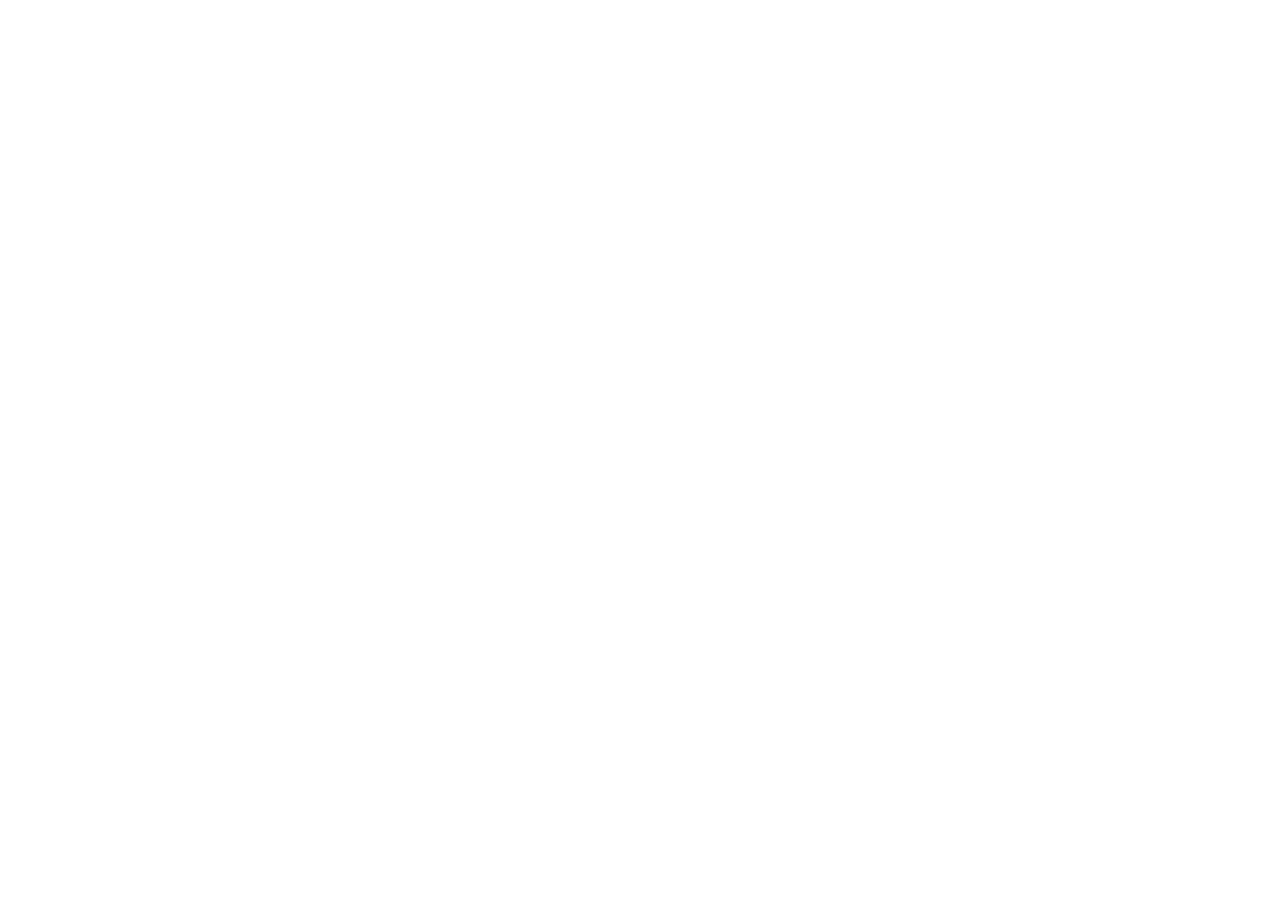
==== index.html @ e5f9848a "add base file structure" ====
<!DOCTYPE html>
<html lang="en">
<head>
  <meta charset="utf-8">
  <title>Confusius quote</title>
  <meta name="viewport" content="width=device-width, initial-scale=1">
</head>
<body>

  
  
</body>
</html>
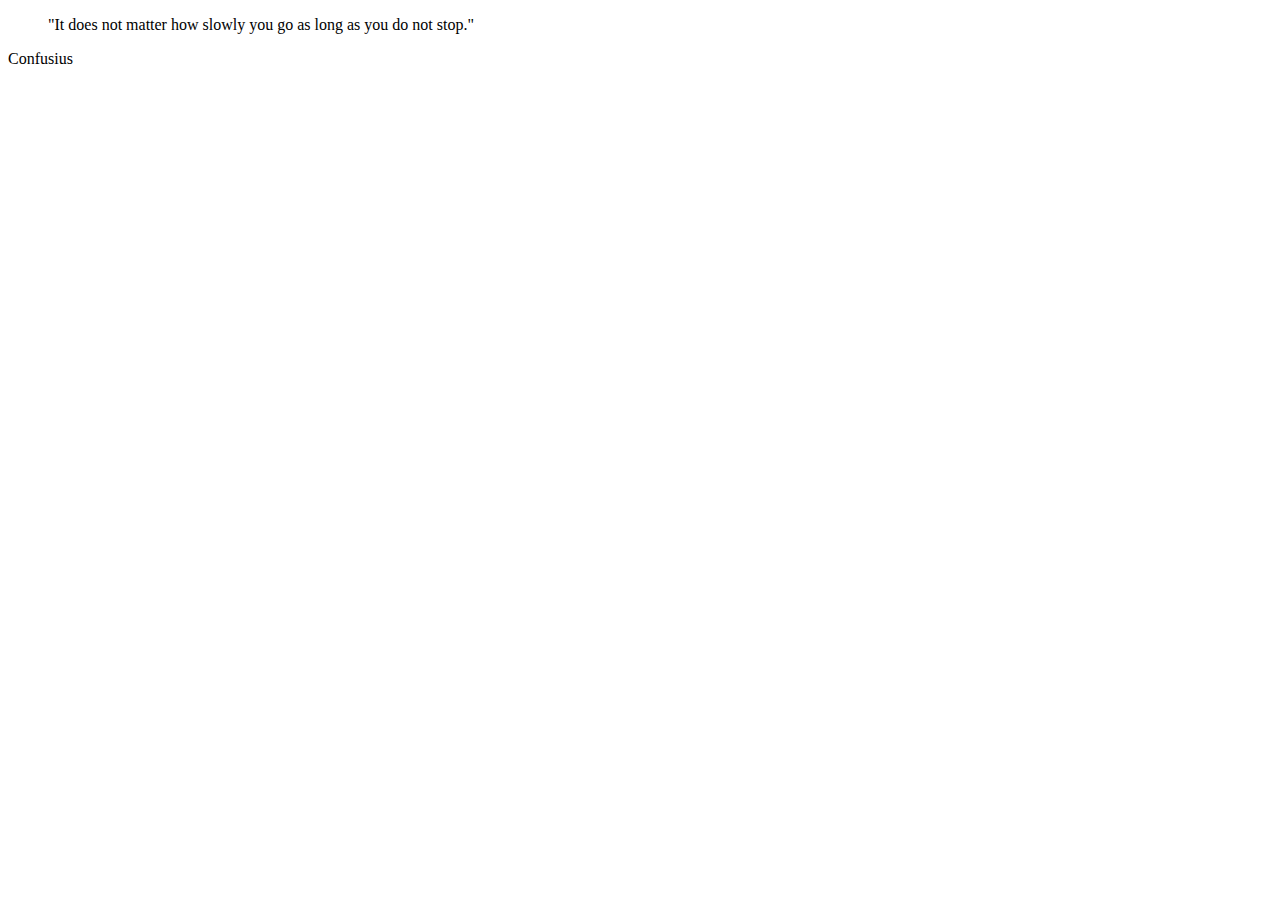
==== commit 20e57f08: "add new files" ====
--- a/index.html
+++ b/index.html
@@ -6,8 +6,9 @@
   <meta name="viewport" content="width=device-width, initial-scale=1">
 </head>
 <body>
-
-  
-  
+  <div>
+    <blockquote>"It does not matter how slowly you go as long as you do not stop."</blockquote>
+    <p>Confusius</p>
+  </div>
 </body>
 </html>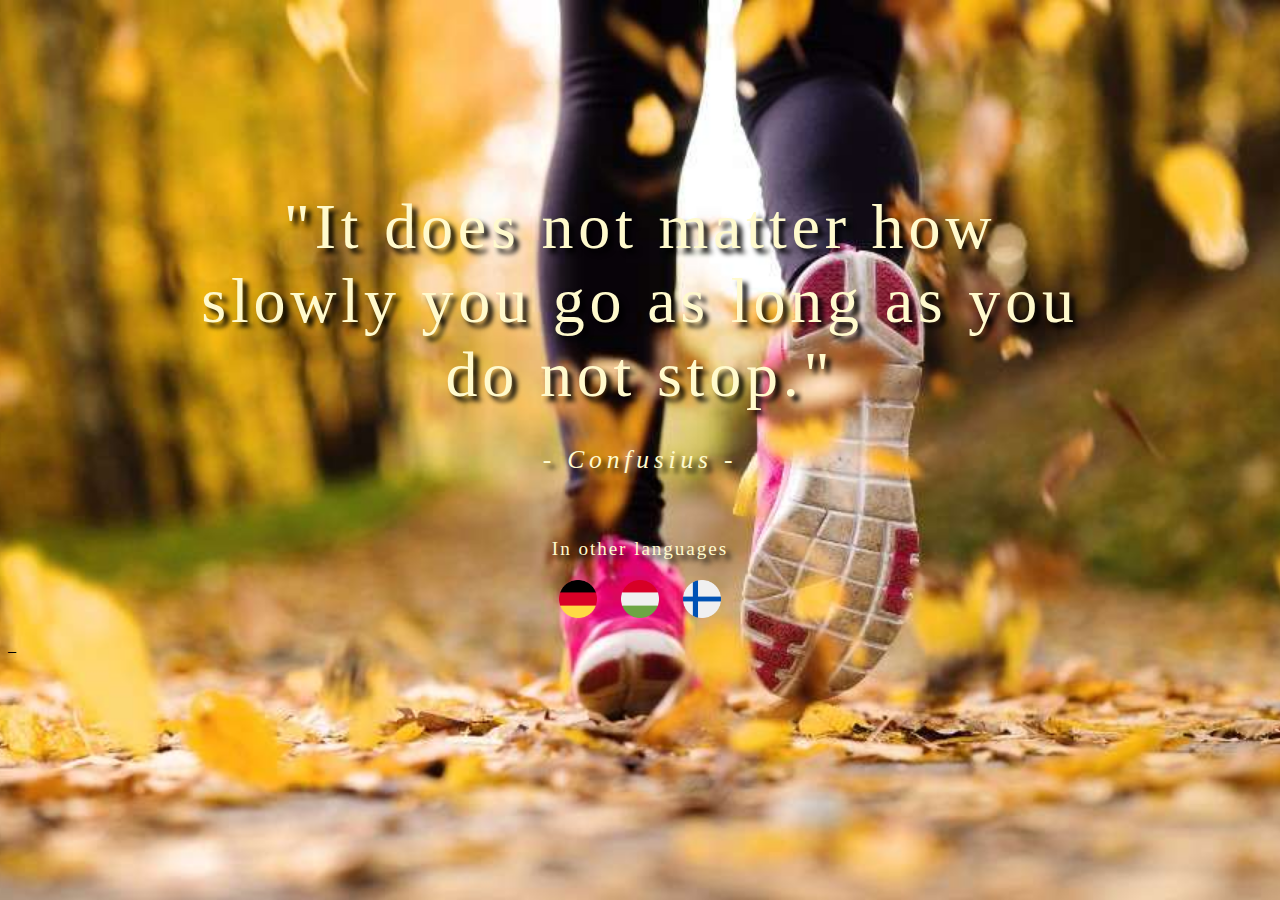
==== commit 80821127: "corrected" ====
--- a/index.html
+++ b/index.html
@@ -1,14 +1,23 @@
 <!DOCTYPE html>
 <html lang="en">
 <head>
+  <link rel="stylesheet" type="text/css" href="main.css">
   <meta charset="utf-8">
   <title>Confusius quote</title>
   <meta name="viewport" content="width=device-width, initial-scale=1">
 </head>
 <body>
-  <div>
+  <div class="quote">
     <blockquote>"It does not matter how slowly you go as long as you do not stop."</blockquote>
-    <p>Confusius</p>
+    <p class="author">- Confusius -</p>
+  </div>
+  <div class="languages">
+    <p>In other languages</p>
+    <p class="flag">
+      <a href="de.html"><img class="nation-pictures" src="assets/germany.png" alt="Germany" ></a>
+      <a href="hu.html"> <img class="nation-pictures" src="assets/hungary.png" alt="Hungary"></a>
+      <a href="fi.html"><img class="nation-pictures" src="assets/finland.png" alt="Finland"></a>
+    </p>
   </div>
 </body>
-</html>+–</html>--- a/main.css
+++ b/main.css
@@ -0,0 +1,50 @@
+body {
+  background: url(assets/runner.jpg) no-repeat center center fixed;
+  background-size: cover;
+}
+
+.quote, .languages {
+  color: rgb(255, 250, 205);
+  text-align: center;
+  text-shadow: 5px 5px 5px black;
+  letter-spacing: 0.3em;
+}
+  
+.quote {
+  margin-top: 15%;
+  margin-left: 10%;
+  margin-right: 10%;
+  
+}
+
+blockquote {
+  font-size: 5vw;
+  font-family: "Brush Script MT";
+}
+
+.author {
+  font-size: 2vw;
+  font-style: italic;
+  margin-top: -3%;
+}
+
+
+.languages {
+  font-size: 1.5vw;
+  margin-top: 5%;
+  letter-spacing: 0.1em;
+}
+
+ .nation-pictures {
+  height: 3%;
+  width: 3%;
+}
+
+.nation-pictures:hover {
+  transform: rotateY(360deg);
+  transition: 0.2s;
+}
+
+.flag {
+  letter-spacing: 1em;
+}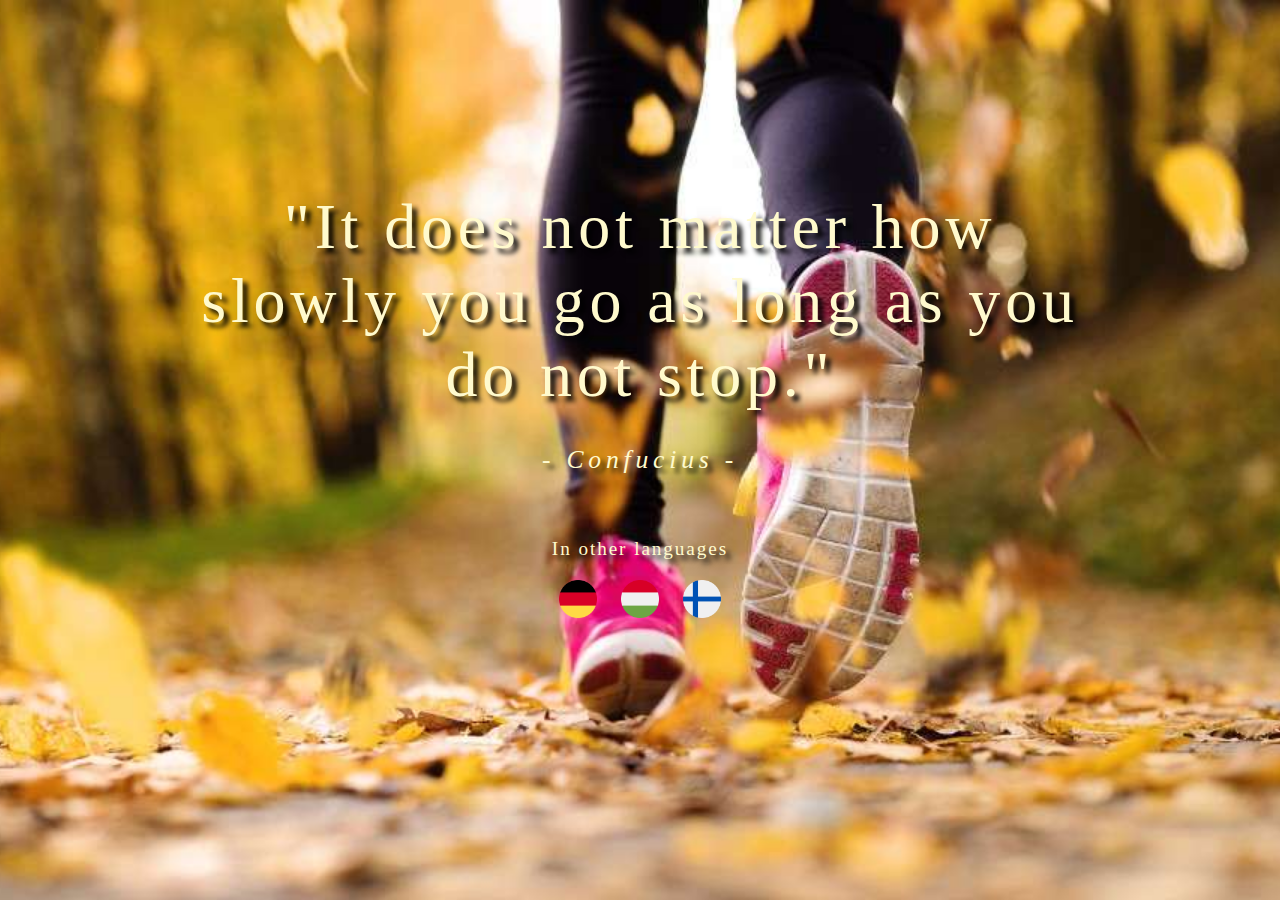
==== commit b11e24aa: "corrected, done" ====
--- a/index.html
+++ b/index.html
@@ -9,7 +9,7 @@
 <body>
   <div class="quote">
     <blockquote>"It does not matter how slowly you go as long as you do not stop."</blockquote>
-    <p class="author">- Confusius -</p>
+    <p class="author">- Confucius -</p>
   </div>
   <div class="languages">
     <p>In other languages</p>
@@ -20,4 +20,4 @@
     </p>
   </div>
 </body>
-–</html>+</html>--- a/main.css
+++ b/main.css
@@ -42,7 +42,7 @@
 
 .nation-pictures:hover {
   transform: rotateY(360deg);
-  transition: 0.2s;
+  transition: rotateY, 0.5s;
 }
 
 .flag {
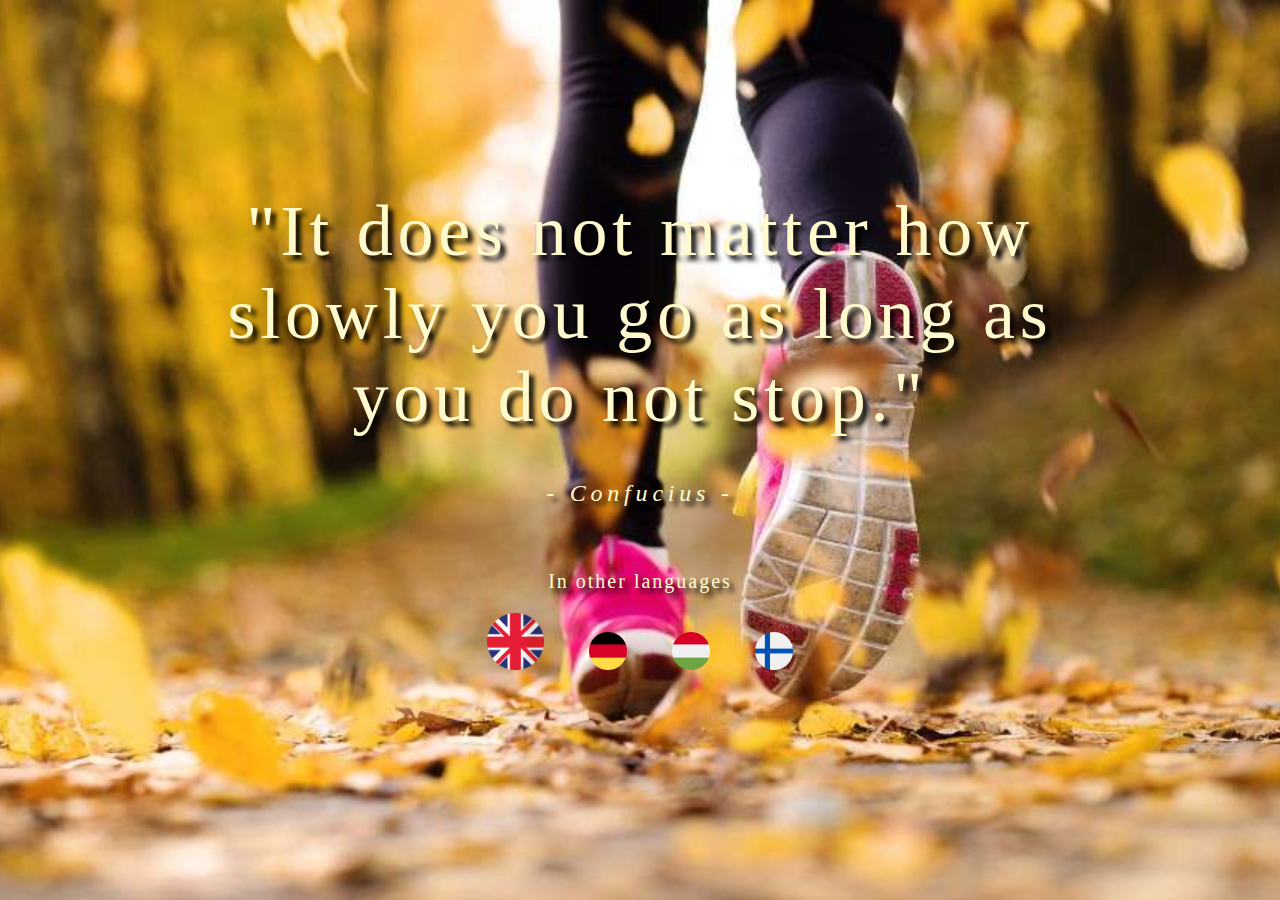
==== commit c64940b9: "add finally motifications" ====
--- a/index.html
+++ b/index.html
@@ -12,9 +12,10 @@
     <p class="author">- Confucius -</p>
   </div>
   <div class="languages">
-    <p>In other languages</p>
-    <p class="flag">
-      <a href="de.html"><img class="nation-pictures" src="assets/germany.png" alt="Germany" ></a>
+     <p>In other languages</p>
+      <p class="flag">
+      <span><img class="current-language" src="assets/united-kingdom.png" alt="United Kingdom"></span>
+      <a href="de.html"><img class="nation-pictures" src="assets/germany.png" alt="Germany"></a>
       <a href="hu.html"> <img class="nation-pictures" src="assets/hungary.png" alt="Hungary"></a>
       <a href="fi.html"><img class="nation-pictures" src="assets/finland.png" alt="Finland"></a>
     </p>
--- a/main.css
+++ b/main.css
@@ -18,19 +18,19 @@
 }
 
 blockquote {
-  font-size: 5vw;
+  font-size: 4.5em;
   font-family: "Brush Script MT";
 }
 
 .author {
-  font-size: 2vw;
+  font-size: 1.5em;
   font-style: italic;
   margin-top: -3%;
 }
 
 
 .languages {
-  font-size: 1.5vw;
+  font-size: 1.25em;
   margin-top: 5%;
   letter-spacing: 0.1em;
 }
@@ -40,11 +40,19 @@
   width: 3%;
 }
 
-.nation-pictures:hover {
+.nation-pictures:hover, .current-language:hover {
   transform: rotateY(360deg);
   transition: rotateY, 0.5s;
 }
 
 .flag {
-  letter-spacing: 1em;
-}+  letter-spacing: 2em;
+}
+ 
+  
+
+.current-language {
+  height: 4.5%;
+  width: 4.5%;
+}
+
